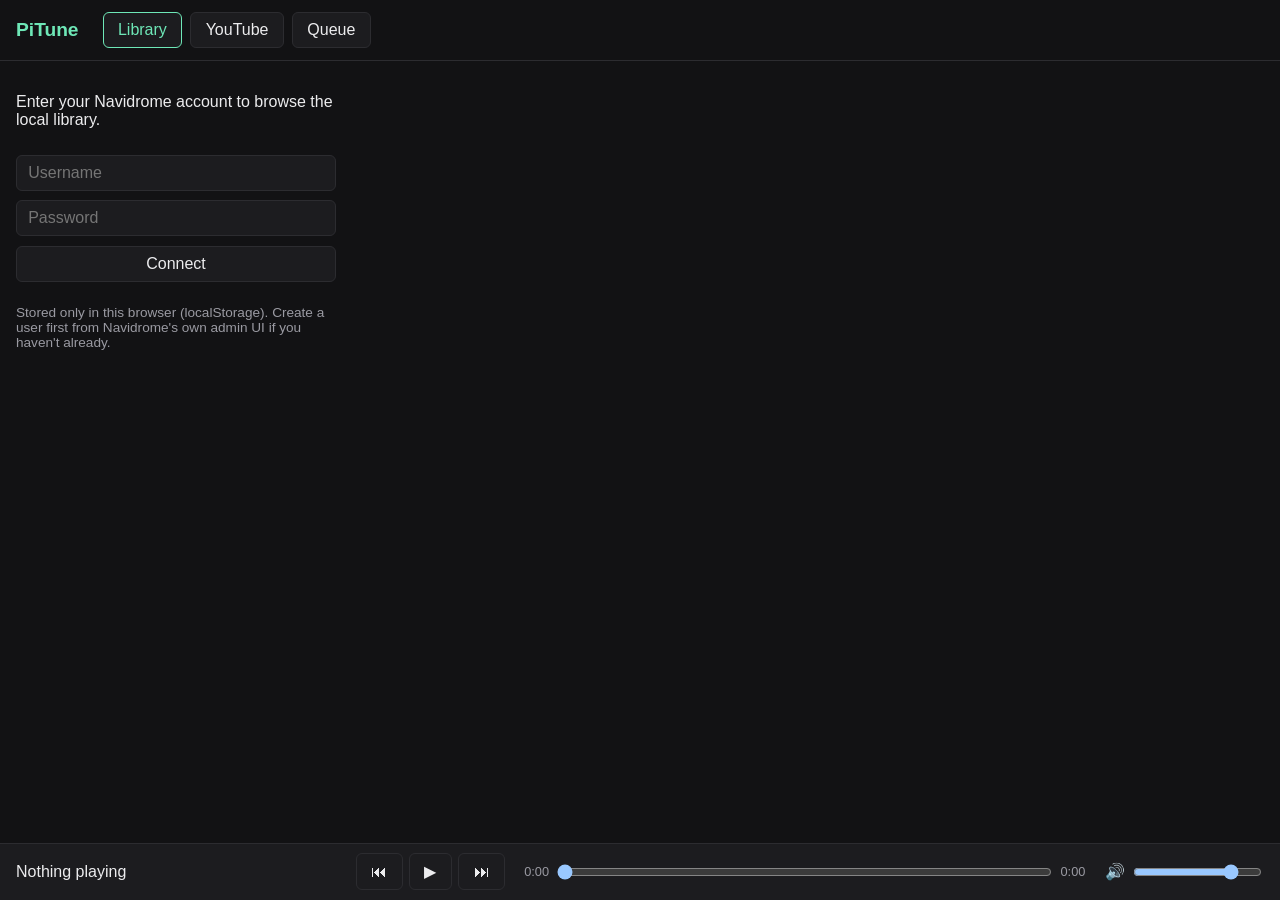
==== pitune/frontend/src/index.html @ 349410a8 "feat(pitune): add self-hosted music server with YouTube streaming New pitune/ stack: Navidrome for t" ====
<!doctype html>
<html lang="en">
<head>
  <meta charset="utf-8">
  <meta name="viewport" content="width=device-width, initial-scale=1, viewport-fit=cover">
  <title>PiTune</title>
  <link rel="stylesheet" href="style.css">
</head>
<body>

  <header class="topbar">
    <h1>PiTune</h1>
    <nav class="tabs">
      <button class="tab-btn active" data-tab="library">Library</button>
      <button class="tab-btn" data-tab="youtube">YouTube</button>
      <button class="tab-btn" data-tab="queue">Queue</button>
    </nav>
  </header>

  <main>
    <!-- Local library, browsed via Navidrome's Subsonic API -->
    <section id="tab-library" class="tab-panel active">
      <div id="library-login" class="login-box hidden">
        <p>Enter your Navidrome account to browse the local library.</p>
        <input id="login-user" type="text" placeholder="Username" autocomplete="username">
        <input id="login-pass" type="password" placeholder="Password" autocomplete="current-password">
        <button id="login-submit">Connect</button>
        <p class="hint">Stored only in this browser (localStorage). Create a user first from
          Navidrome's own admin UI if you haven't already.</p>
      </div>

      <div id="library-browser" class="browser hidden">
        <div class="breadcrumbs" id="library-breadcrumbs"></div>
        <ul class="item-list" id="library-list"></ul>
      </div>
    </section>

    <!-- YouTube search — audio-only playback via the backend -->
    <section id="tab-youtube" class="tab-panel">
      <form id="yt-search-form" class="search-bar">
        <input id="yt-search-input" type="search" placeholder="Search YouTube…" autocomplete="off">
        <button type="submit">Search</button>
      </form>
      <ul class="item-list" id="yt-results"></ul>
    </section>

    <!-- Playback queue -->
    <section id="tab-queue" class="tab-panel">
      <ul class="item-list" id="queue-list"></ul>
    </section>
  </main>

  <footer class="player-bar">
    <div class="now-playing">
      <div class="track-title" id="np-title">Nothing playing</div>
      <div class="track-artist" id="np-artist"></div>
    </div>

    <div class="transport">
      <button id="btn-prev" title="Previous">⏮</button>
      <button id="btn-playpause" title="Play/Pause">▶</button>
      <button id="btn-next" title="Next">⏭</button>
    </div>

    <div class="progress">
      <span id="np-time-current">0:00</span>
      <input id="np-seek" type="range" min="0" max="100" value="0" step="0.1">
      <span id="np-time-total">0:00</span>
    </div>

    <div class="volume">
      <span>🔊</span>
      <input id="np-volume" type="range" min="0" max="100" value="80">
    </div>
  </footer>

  <audio id="audio" preload="none"></audio>

  <script src="app.js"></script>
</body>
</html>
---- pitune/frontend/src/style.css ----
:root {
  color-scheme: dark;
  --bg: #121214;
  --bg-elevated: #1c1c1f;
  --border: #2c2c30;
  --text: #ececee;
  --text-dim: #9a9aa2;
  --accent: #6ee7b7;
  --danger: #f87171;
}

* { box-sizing: border-box; }

html, body {
  margin: 0;
  height: 100%;
  background: var(--bg);
  color: var(--text);
  font-family: -apple-system, BlinkMacSystemFont, "Segoe UI", Roboto, sans-serif;
}

body {
  display: flex;
  flex-direction: column;
}

button {
  font: inherit;
  color: var(--text);
  background: var(--bg-elevated);
  border: 1px solid var(--border);
  border-radius: 6px;
  padding: 0.5em 0.9em;
  cursor: pointer;
}
button:hover { border-color: var(--accent); }
button.active { border-color: var(--accent); color: var(--accent); }

input[type="text"], input[type="search"], input[type="password"] {
  font: inherit;
  color: var(--text);
  background: var(--bg-elevated);
  border: 1px solid var(--border);
  border-radius: 6px;
  padding: 0.5em 0.7em;
}

.hidden { display: none !important; }

/* ── Top bar ─────────────────────────────────────────────────────────── */
.topbar {
  display: flex;
  align-items: center;
  gap: 1.5em;
  padding: 0.75em 1em;
  border-bottom: 1px solid var(--border);
  flex-wrap: wrap;
}
.topbar h1 { margin: 0; font-size: 1.2em; color: var(--accent); }
.tabs { display: flex; gap: 0.5em; }

/* ── Main content ────────────────────────────────────────────────────── */
main {
  flex: 1;
  overflow-y: auto;
  padding: 1em;
  padding-bottom: 6.5em; /* leave room for the fixed player bar */
}

.tab-panel { display: none; }
.tab-panel.active { display: block; }

.search-bar { display: flex; gap: 0.5em; margin-bottom: 1em; }
.search-bar input { flex: 1; }

.login-box {
  max-width: 320px;
  display: flex;
  flex-direction: column;
  gap: 0.6em;
}
.login-box .hint { color: var(--text-dim); font-size: 0.85em; }

.breadcrumbs {
  display: flex;
  gap: 0.4em;
  margin-bottom: 0.75em;
  color: var(--text-dim);
  font-size: 0.9em;
  flex-wrap: wrap;
}
.breadcrumbs button { padding: 0.2em 0.5em; font-size: 0.9em; }

.item-list {
  list-style: none;
  margin: 0;
  padding: 0;
  display: flex;
  flex-direction: column;
  gap: 2px;
}

.item-row {
  display: flex;
  align-items: center;
  gap: 0.75em;
  padding: 0.6em 0.5em;
  border-radius: 6px;
  cursor: pointer;
}
.item-row:hover { background: var(--bg-elevated); }
.item-row.playing { color: var(--accent); }

.item-thumb {
  width: 44px;
  height: 44px;
  border-radius: 4px;
  object-fit: cover;
  background: var(--bg-elevated);
  flex-shrink: 0;
}
.item-icon {
  width: 44px;
  height: 44px;
  border-radius: 4px;
  background: var(--bg-elevated);
  display: flex;
  align-items: center;
  justify-content: center;
  flex-shrink: 0;
  font-size: 1.3em;
}
.item-meta { min-width: 0; flex: 1; }
.item-title {
  white-space: nowrap;
  overflow: hidden;
  text-overflow: ellipsis;
}
.item-sub { color: var(--text-dim); font-size: 0.85em; }
.item-duration { color: var(--text-dim); font-size: 0.85em; flex-shrink: 0; }
.item-remove { flex-shrink: 0; }

/* ── Player bar ──────────────────────────────────────────────────────── */
.player-bar {
  position: fixed;
  left: 0;
  right: 0;
  bottom: 0;
  display: flex;
  align-items: center;
  gap: 1.2em;
  padding: 0.6em 1em;
  background: var(--bg-elevated);
  border-top: 1px solid var(--border);
  flex-wrap: wrap;
}

.now-playing { min-width: 0; flex: 1 1 160px; }
.track-title { white-space: nowrap; overflow: hidden; text-overflow: ellipsis; }
.track-artist { color: var(--text-dim); font-size: 0.85em; }

.transport { display: flex; gap: 0.4em; flex-shrink: 0; }
.transport button { min-width: 2.4em; }

.progress {
  display: flex;
  align-items: center;
  gap: 0.5em;
  flex: 2 1 240px;
  font-size: 0.8em;
  color: var(--text-dim);
}
.progress input[type="range"] { flex: 1; }

.volume { display: flex; align-items: center; gap: 0.4em; flex: 0 1 120px; }
.volume input[type="range"] { flex: 1; }

/* ── Mobile ──────────────────────────────────────────────────────────── */
@media (max-width: 640px) {
  .player-bar { flex-direction: column; align-items: stretch; gap: 0.5em; }
  .progress, .volume { flex: 1 1 auto; }
  .topbar { gap: 0.75em; }
}
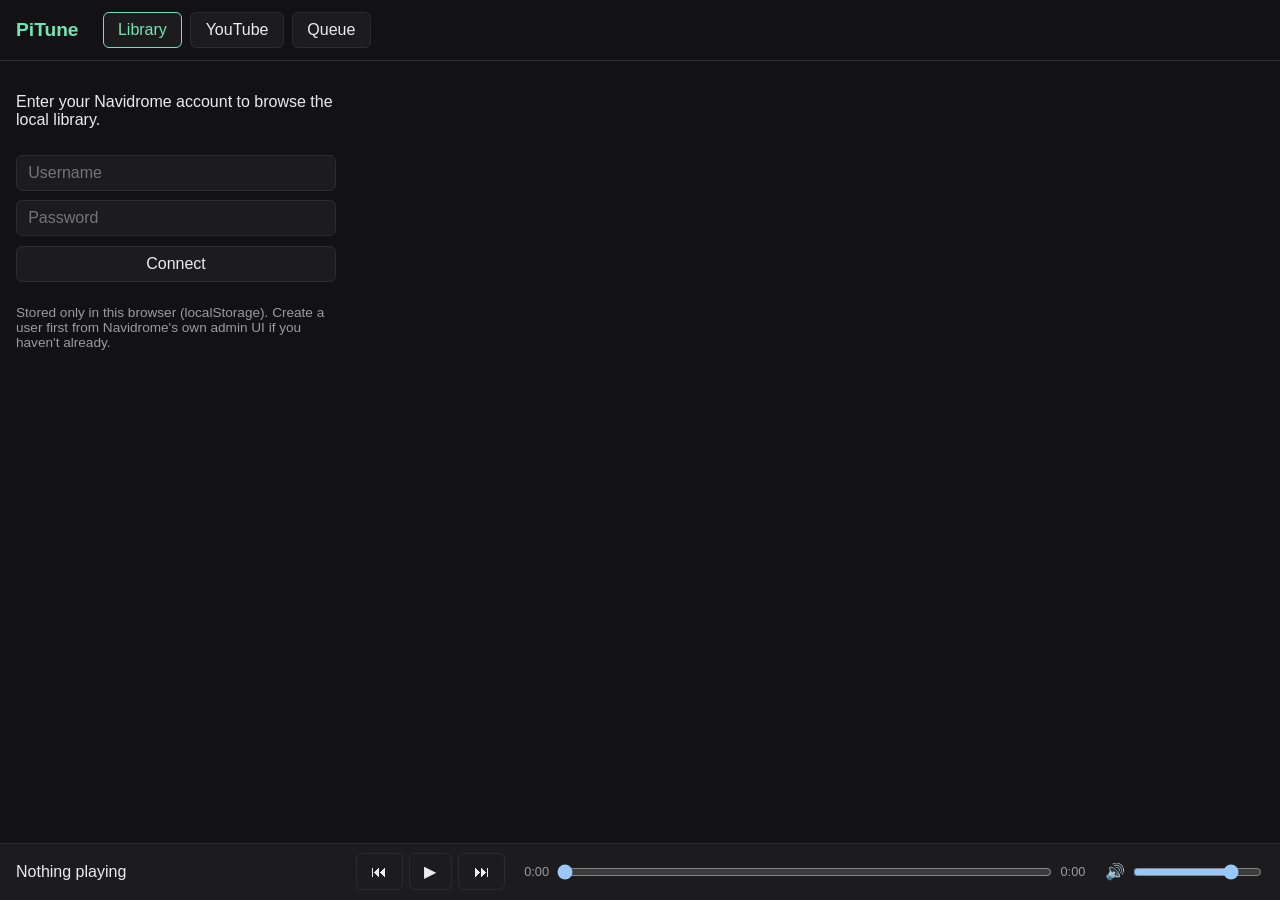
==== commit 637a1f33: "fix(pitune,pihub): fix real bugs, cut blocking I/O, expand Pi 5 setup docs Bugs found and fixed: - p" ====
--- a/pitune/frontend/src/index.html
+++ b/pitune/frontend/src/index.html
@@ -27,6 +27,14 @@
         <button id="login-submit">Connect</button>
         <p class="hint">Stored only in this browser (localStorage). Create a user first from
           Navidrome's own admin UI if you haven't already.</p>
+      </div>
+
+      <!-- Shown instead of the login form when a saved login exists but
+           Navidrome didn't answer (e.g. mid-restart) — the credentials are
+           kept, not re-requested, since nothing said they were wrong. -->
+      <div id="library-connection-error" class="login-box hidden">
+        <p id="library-connection-error-message">Could not reach Navidrome.</p>
+        <button id="library-retry">Retry</button>
       </div>
 
       <div id="library-browser" class="browser hidden">
